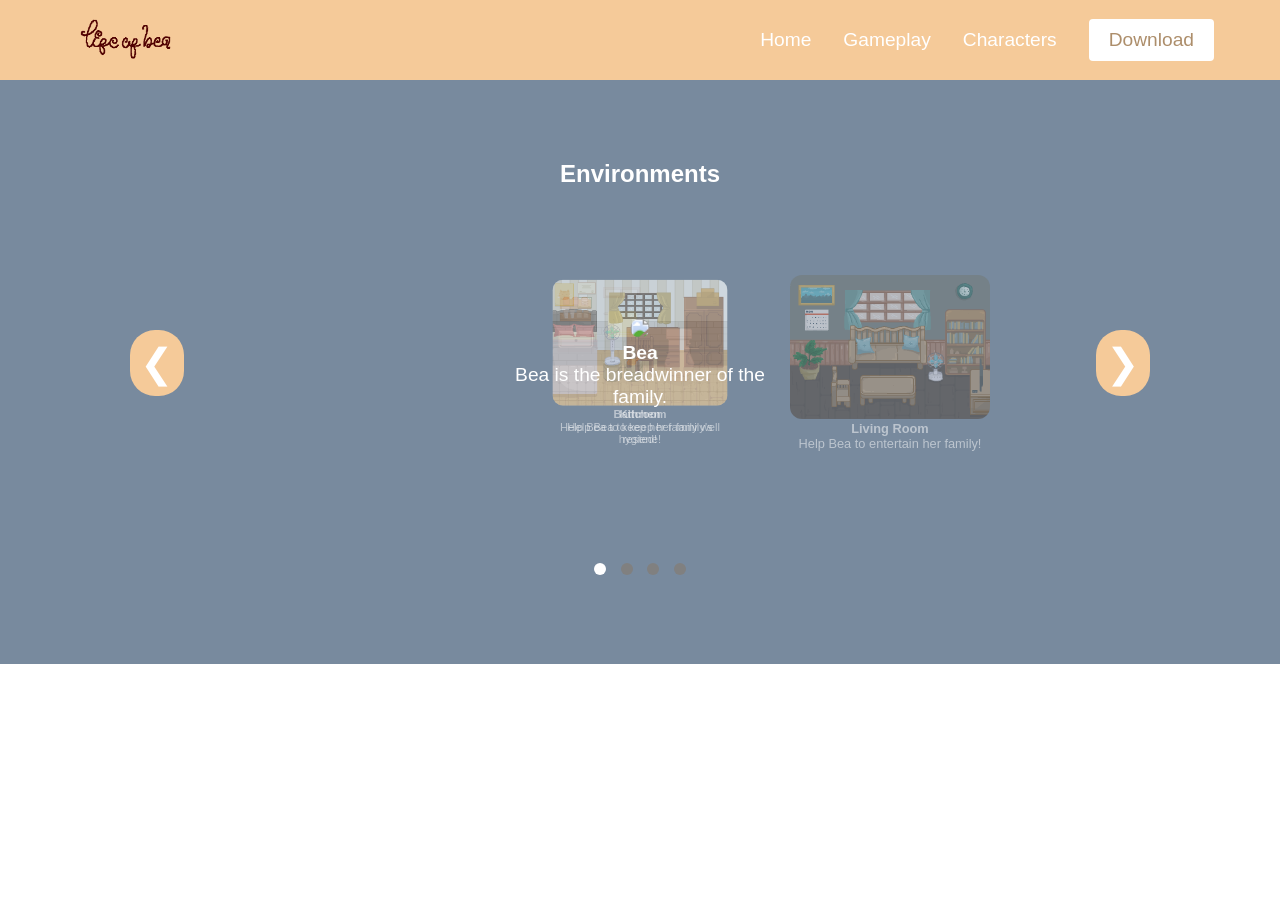
==== characters.html @ 4a2862c9 "Gameplay Update" ====
<!DOCTYPE html>
<html lang="en">
<head>
    <meta charset="UTF-8">
    <meta name="viewport" content="width=device-width, initial-scale=1.0">
    <title>Life of Bea</title>
    <link rel="stylesheet" href="style.css" />
    <link rel="icon" type="image/x-png" href="images/lifeofbeach.png">
</head>
<body>
    <!--Nav Bar-->
    <nav class="navbar">
        <div class="navbar__container">
            <div id="navbar__logo"></div>
            <div class="navbar__toggle" id="mobile-menu">
                <span class="bar"></span>
                <span class="bar"></span>
                <span class="bar"></span>
            </div>
            <ul class="navbar__menu">
                <li class="navbar__item">
                    <a href="index.html" class="navbar__links">Home</a>
                </li>
                <li class="navbar__item">
                    <a href="gameplay.html" class="navbar__links">Gameplay</a>
                </li>
                <li class="navbar__item">
                    <a href="characters.html" class="navbar__links">Characters</a>
                </li>
                <li class="navbar__btn"><a href="https://drive.google.com/drive/folders/1rl4yLWEFlotz_yv_23q88tyJIedHWvVv?usp=drive_link"
                    class="button" target="_blank">Download</a></li>
            </ul>
        </div>
    </nav>

     <!-- Character Section -->

<section class="carousel">

<h1 class="carousel__title">Environments</h1>

<div class="carousel__container">

<button class="carousel__btn prev">&#10094;</button>

<div class="carousel__track">

<div class="carousel__card active">
<img src="bea_profile.gif">
<h4>Bea</h4>
<p> Bea is the breadwinner of the family. </p>
</div>

<div class="carousel__card">
<img src="images/envi_livingroom.png">
<h4>Living Room</h4>
<p> Help Bea to entertain her family! </p>
</div>

<div class="carousel__card">
<img src="images/environment_bathroom.png">
<h4>Bathroom</h4>
<p> Help Bea to keep her family's hygiene! </p>
</div>

<div class="carousel__card">
<img src="images/environment_room.png">
<h4>Kitchen</h4>
<p> Help Bea to keep her family well rested! </p>
</div>

</div>

<button class="carousel__btn next">&#10095;</button>

</div>


<div class="carousel__dots">
<span class="dot active"></span>
<span class="dot"></span>
<span class="dot"></span>
<span class="dot"></span>
</div>

</section>

    <script src="app.js"></script>
</body>
</html>
---- style.css ----
*{
    box-sizing: border-box;
    margin: 0;
    padding: 0;
    font-family: Arial, Helvetica, sans-serif;
}

.navbar {
    background: rgb(245, 202, 153);
    height: 80px;
    display: flex;
    justify-content: center;
    align-items: center;
    font-size: 1.2rem;
    position: sticky;
    top: 0;
    z-index: 999;
}

.navbar__container {
    display: flex;
    justify-content: space-between;
    height: 88px;
    z-index: 1;
    width: 100%;
    max-width: 1300px;
    margin: 0 auto;
    padding: 0 50px;
}

#navbar__logo {
    background-image: url("images/logo.png");
    background-size: contain;
    background-repeat: no-repeat;
    background-position: center;
    width: 150px;
    height: 80px;
}

.fa-gem {
    margin-right: 0.5rem;
}

.navbar__menu {
    display: flex;
    align-items: center;
    list-style: none;
    text-align: center;
}

.navbar__item {
    height:  80px;
}

.navbar__links {
    color: #fff;
    display: flex;
    align-items: center;
    justify-content: center;
    text-decoration: none;
    padding: 0 1rem;
    height: 100%;
}

.navbar__btn {
    display: flex;
    justify-content: center;
    align-items: center;
    padding: 0 1rem;
    width: 100%;
}

.button {
    display: flex;
    justify-content: center;
    align-items: center;
    text-decoration: none;
    padding: 10px 20px;
    height: 100%;
    width: 100%;
    border: none;
    outline: none;
    border-radius: 4px;
    background: rgb(255, 255, 255);
    color: rgb(173, 142, 107);
}

.button:hover {
    background: rgb(173, 142, 107);
    transition: all 0.3s ease;
    color: rgb(228, 232, 245);
}

.navbar__links:hover {
    color: rgb(173, 142, 107);
    transition: all 0.3s ease;
}

@media screen and (max-width:960px) {
    .navbar__container {
        display: flex;
        justify-content: space-between;
        height: 80px;
        z-index: 1;
        width: 100%;
        max-width: 1300px;
        padding: 0;
    }

    .navbar__menu {
        display: grid;
        grid-template-columns: auto;
        margin: 0;
        width: 100%;
        position: absolute;
        top: -1000px;
        opacity: 0; 
        transition: all 0.5s ease;
        height: 50vh;
        z-index: -1;
        background: rgb(245, 202, 153);
    }

    .navbar__menu.active {
        background: rgb(245, 202, 153);
        top: 100%;
        opacity: 1;
        transition: all 0.5s ease;
        z-index: 99;
        height: 50vh;
        font-size: 1.6rem;
    }

    #navbar__logo {
        padding-left: 25px;
    }

    .navbar__toggle .bar {
        width: 25px;
        height: 3px;
        margin: 5px auto;
        transition: all 0.3s ease-in-out;
        background: #fff;
    }

    .navbar__item {
        width: 100%;
    }

    .navbar__links {
        text-align: center;
        padding: 2rem;
        width: 100%;
        display: table;
    }

    #mobile-menu {
        position: absolute;
        top: 20%;
        right: 5%;
        transform: translate(5%, 20%);
    }
    
    .navbar__btn {
        padding-bottom: 2rem;
    }

    .button {
        display: flex;
        justify-content: center;
        align-items: center;
        width: 80%;
        height: 40px;
        margin: 0;
    }

    .navbar__toggle .bar {
        display: block;
        cursor: pointer;
    }

    #mobile-menu.is-active .bar:nth-child(2) {
        opacity: 0;
    }

    #mobile-menu.is-active .bar:nth-child(1) {
        transform: translateY(8px) rotate(45deg);
    }

    #mobile-menu.is-active .bar:nth-child(3) {
        transform: translateY(-8px) rotate(-45deg);
    }
}

.hero {

    display: flex;
    align-items: center;
    justify-content: center;

    height: 90vh;

    padding: 50px;

    background-color: #d89b5a;

}

.demo {

    display: flex;
    align-items: center;
    justify-content: center;

    height: 90vh;

    padding: 50px;

    background-color: #d89b5a;

}


/* HOME IMAGE */

.hero__image {

    width: 500px;
    height: 400px;

    background-image: url("images/lifeofbeach.gif");

    background-size: cover;
    background-position: center;

    border: 15px solid transparent;

    border-image: #d89b5a 30 stretch;

}



/* HERO TEXT */

.hero__content {

    margin-left: 50px;

    color: white;

    max-width: 500px;

}

.hero__content h1 {

    font-size: 3rem;

}

.hero__content p {

    font-size: 1.2rem;

}


.carousel {

padding: 80px;
background: #788a9e;
text-align: center;
color: #fff;

}


.carousel__container {

position: relative;
width: 100%;
height: 350px;
display: flex;
align-items: center;
justify-content: center;
overflow: hidden;

}


.carousel__track {

display: flex;
align-items: center;
justify-content: center;
position: relative;
width: 100%;
height: 100%;

}


/* CARDS */

.carousel__card {

position: absolute;

width: 250px;

transition: all 0.5s ease;

opacity: 0.5;

transform: scale(0.7);

z-index: 1;

}


.carousel__card img {

width: 100%;
border-radius: 15px;

}


/* CENTER CARD */

.carousel__card.active {

transform: scale(1.2);

opacity: 1;

z-index: 5;

}


/* LEFT */

.carousel__card.left {

transform: translateX(-250px) scale(0.8);

}


/* RIGHT */

.carousel__card.right {

transform: translateX(250px) scale(0.8);

}



/* ARROWS */

.carousel__btn {

position: absolute;

top: 50%;

transform: translateY(-50%);

font-size: 40px;

background: rgb(245, 202, 153);

border: none;

border-radius: 25px;

color: white;

cursor: pointer;

padding: 10px;

z-index: 10;


}

.prev {

left: 50px;

}

.next {

right: 50px;

}



/* DOTS */

.carousel__dots {

margin-top: 20px;

}

.dot {

height: 12px;
width: 12px;

background: gray;

border-radius: 50%;

display: inline-block;

margin: 5px;

cursor: pointer;

}

.dot.active {

background: white;

}

.gameplay-video {
    width: 80%;       
    max-width: 800px; 
    border-radius: 15px;
    box-shadow: 0 10px 30px rgba(0,0,0,0.3);
    outline: none;
}
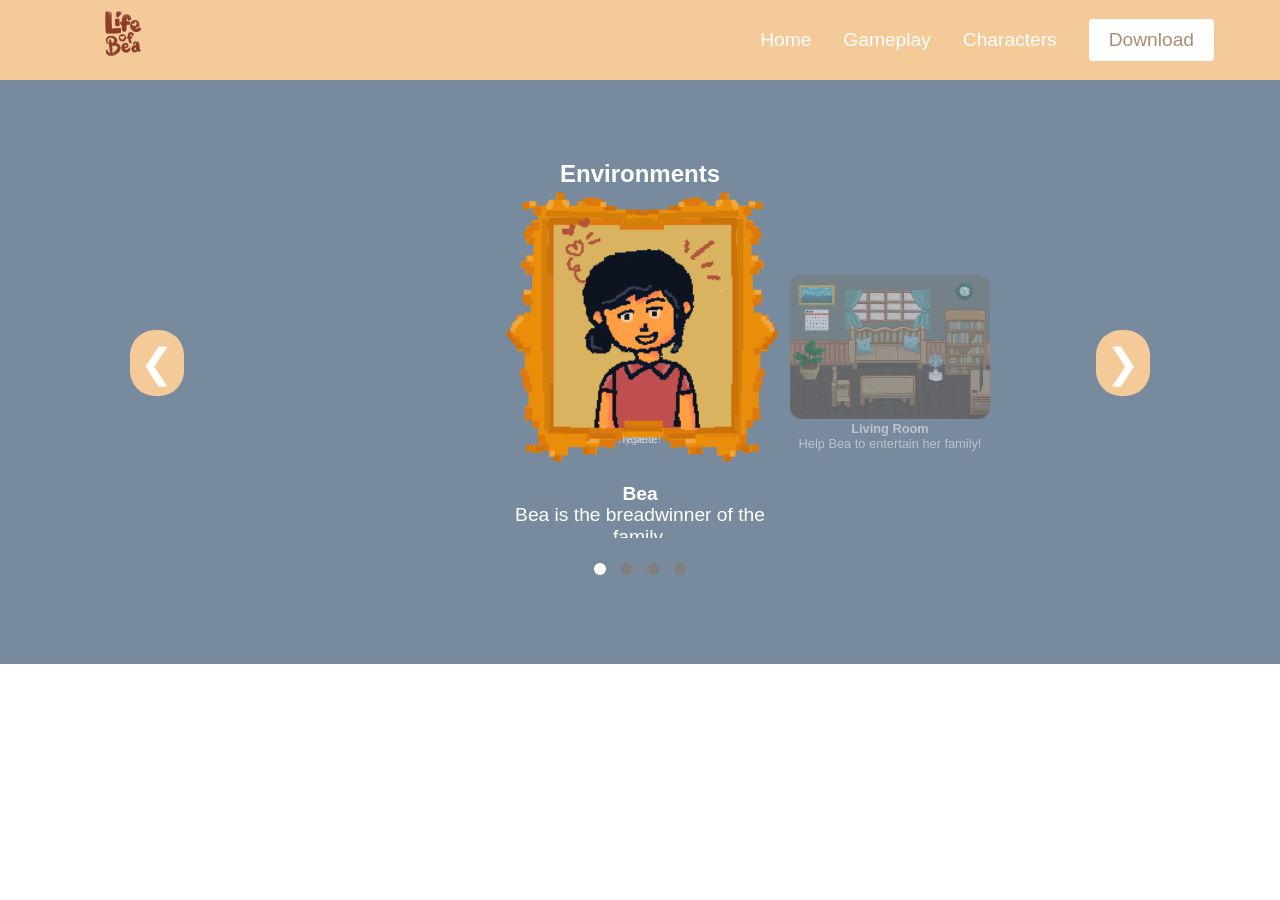
==== commit feceed0c: "New Bea Image" ====
--- a/characters.html
+++ b/characters.html
@@ -46,7 +46,7 @@
 <div class="carousel__track">
 
 <div class="carousel__card active">
-<img src="bea_profile.gif">
+<img src="images/bea_profile.gif">
 <h4>Bea</h4>
 <p> Bea is the breadwinner of the family. </p>
 </div>
--- a/style.css
+++ b/style.css
@@ -29,7 +29,7 @@
 }
 
 #navbar__logo {
-    background-image: url("images/logo.png");
+    background-image: url("images/logo_new.png");
     background-size: contain;
     background-repeat: no-repeat;
     background-position: center;
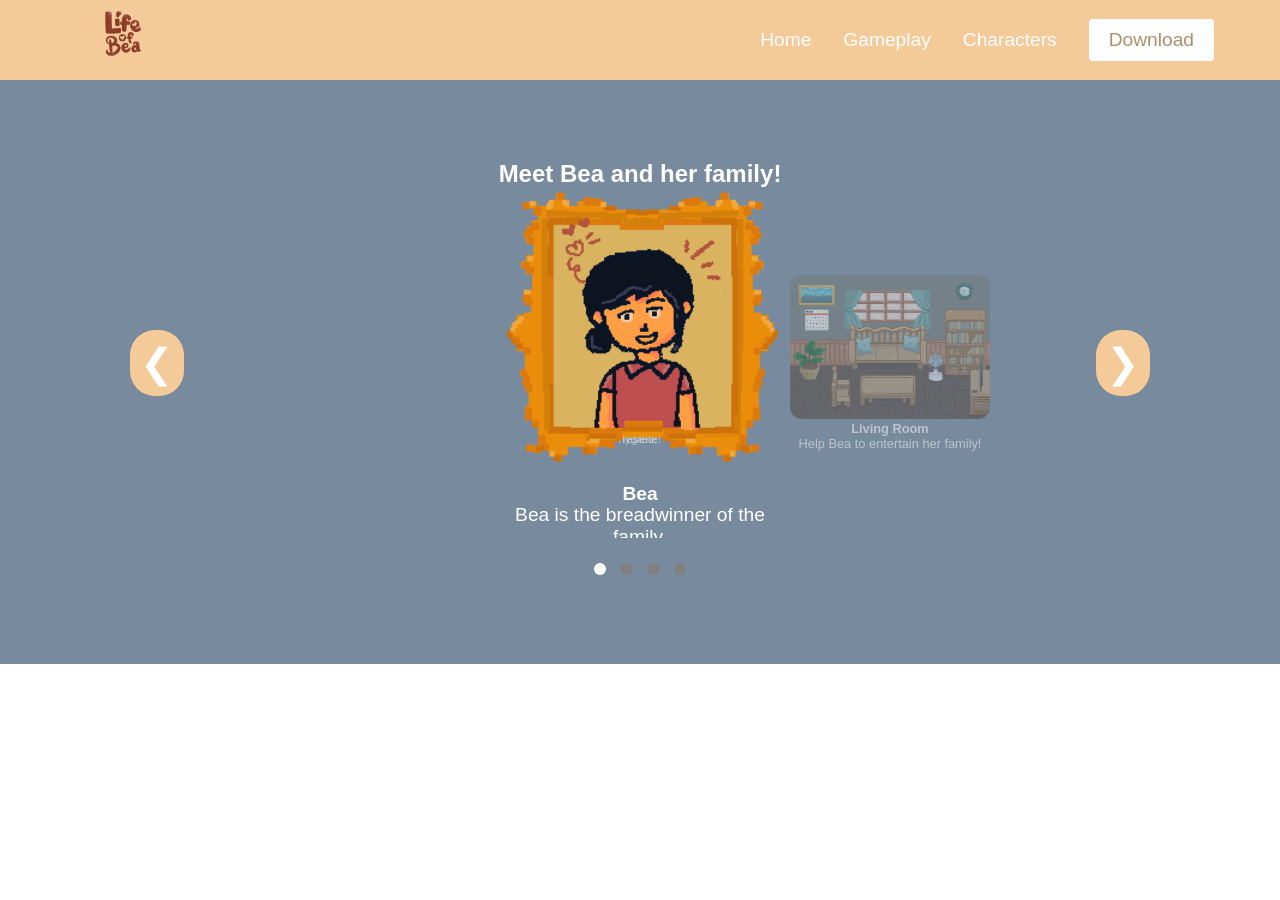
==== commit 61dbb830: "Text CHange" ====
--- a/characters.html
+++ b/characters.html
@@ -37,7 +37,7 @@
 
 <section class="carousel">
 
-<h1 class="carousel__title">Environments</h1>
+<h1 class="carousel__title">Meet Bea and her family!</h1>
 
 <div class="carousel__container">
 
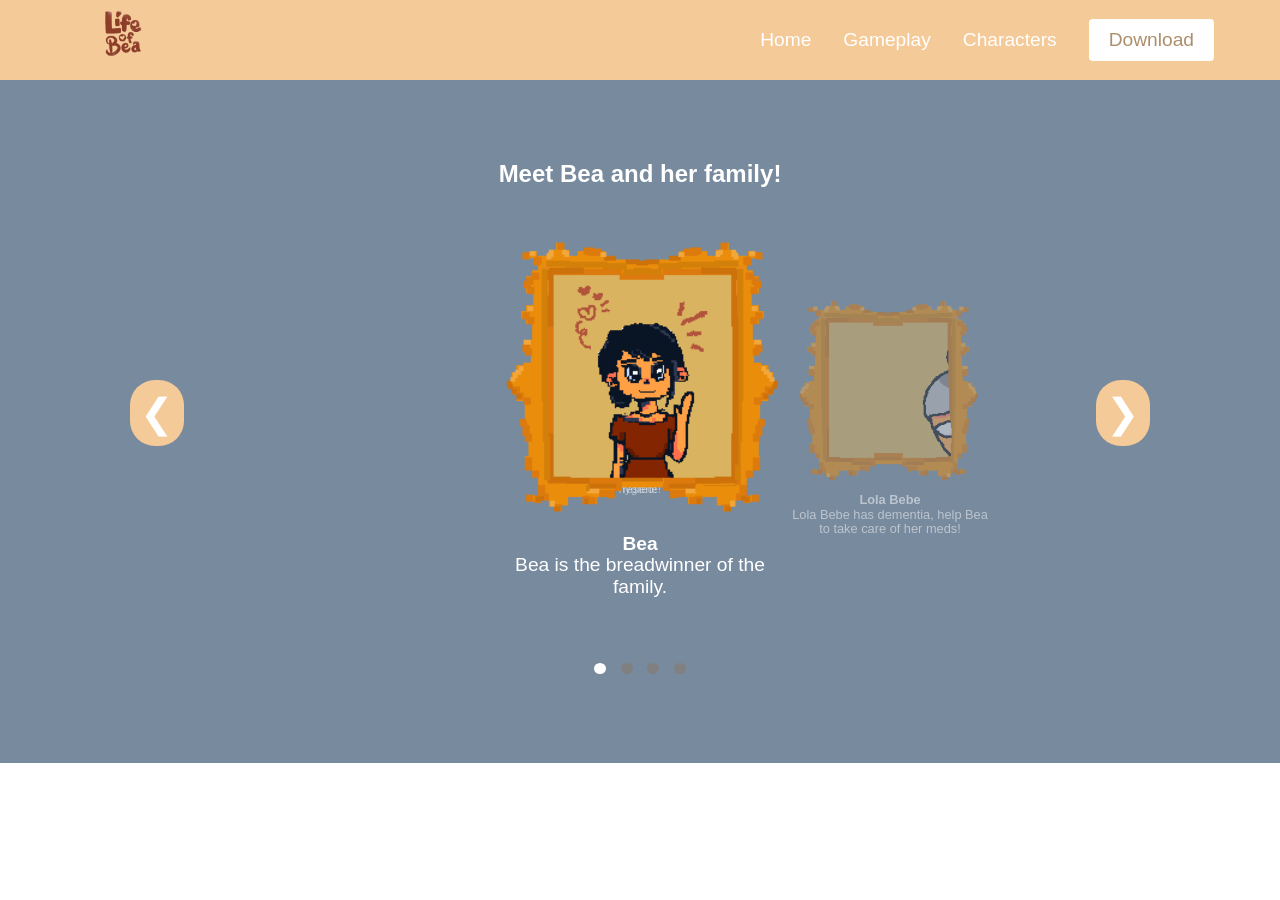
==== commit 4cd984fb: "new character" ====
--- a/characters.html
+++ b/characters.html
@@ -46,15 +46,15 @@
 <div class="carousel__track">
 
 <div class="carousel__card active">
-<img src="images/bea_profile.gif">
+<img src="images/new bea.gif">
 <h4>Bea</h4>
 <p> Bea is the breadwinner of the family. </p>
 </div>
 
 <div class="carousel__card">
-<img src="images/envi_livingroom.png">
-<h4>Living Room</h4>
-<p> Help Bea to entertain her family! </p>
+<img src="images/lola_profile.gif">
+<h4>Lola Bebe</h4>
+<p> Lola Bebe has dementia, help Bea to take care of her meds! </p>
 </div>
 
 <div class="carousel__card">
--- a/style.css
+++ b/style.css
@@ -277,15 +277,13 @@
 
 
 .carousel__container {
-
-position: relative;
-width: 100%;
-height: 350px;
-display: flex;
-align-items: center;
-justify-content: center;
-overflow: hidden;
-
+    position: relative;
+    width: 100%;
+    height: 450px; 
+    display: flex;
+    align-items: center;
+    justify-content: center;
+    overflow: hidden;
 }
 
 
@@ -413,7 +411,7 @@
 
 .dot {
 
-height: 12px;
+height: 11px;
 width: 12px;
 
 background: gray;
@@ -435,12 +433,52 @@
 }
 
 .gameplay-video {
-    width: 80%;       
+    width: 90%;    
     max-width: 800px; 
     border-radius: 15px;
     box-shadow: 0 10px 30px rgba(0,0,0,0.3);
     outline: none;
 }
 
-
-
+.demo {
+    display: flex;
+    flex-direction: column; 
+    align-items: center;
+    justify-content: flex-start; 
+
+    min-height: 100vh; 
+    padding: 100px 50px;
+    
+    background-color: #d89b5a;
+    text-align: center;
+}
+
+.demo__text {
+    margin-top: 40px; 
+    color: white;
+    max-width: 800px; 
+    width: 90%;    
+}
+
+.demo__text h2 {
+    font-size: 2.5rem;
+    margin-bottom: 10px;
+}
+
+.demo__text p {
+    font-size: 1.2rem;
+    line-height: 1.6;
+    text-align: justify; 
+}
+
+@media screen and (max-width: 960px) {
+    .demo {
+        padding: 20px;
+        min-height: auto; 
+    }
+    
+    .demo__text h2 {
+        font-size: 1.8rem;
+    }
+}
+
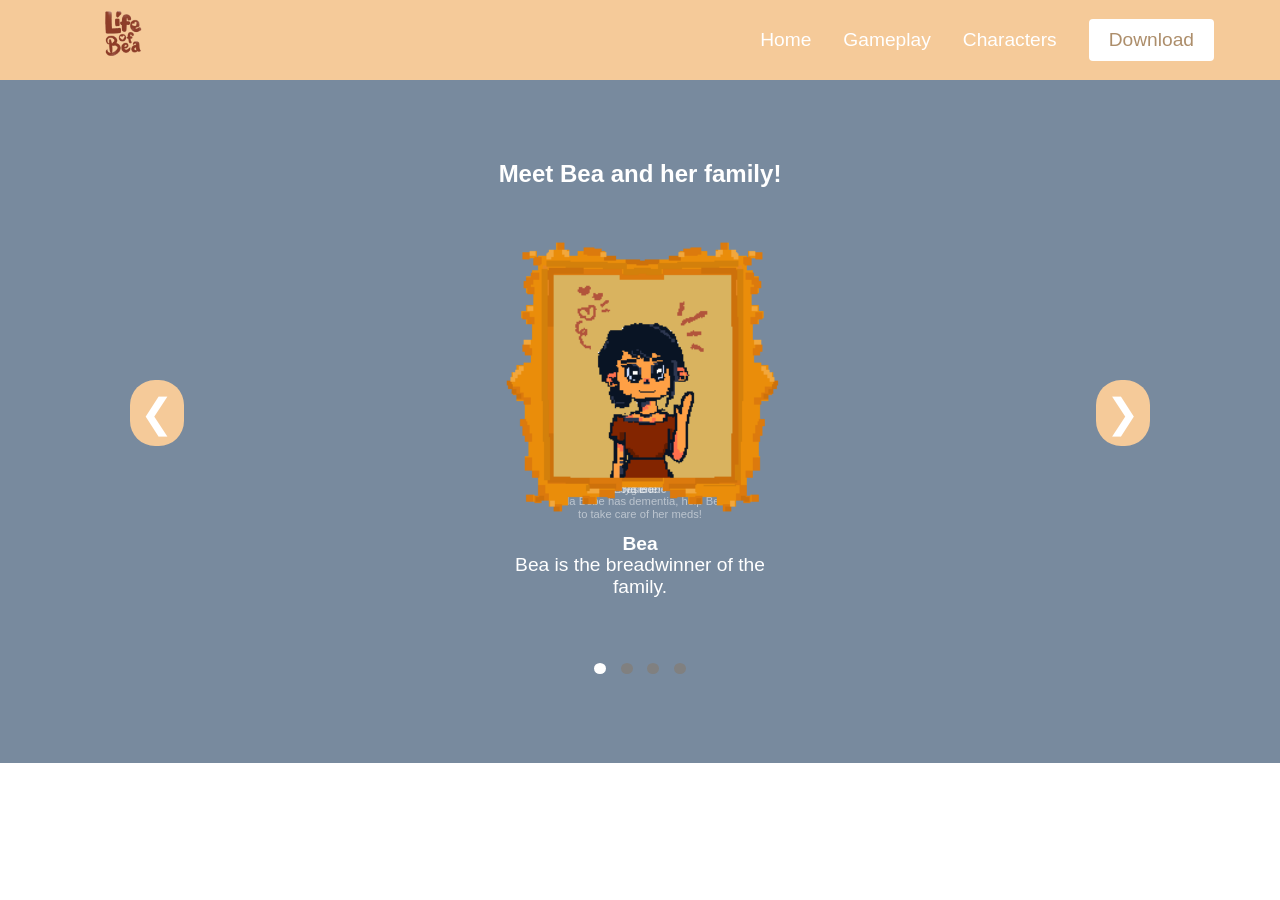
==== commit 408bded3: "tinanggal underscore" ====
--- a/characters.html
+++ b/characters.html
@@ -10,24 +10,24 @@
 <body>
     <!--Nav Bar-->
     <nav class="navbar">
-        <div class="navbar__container">
-            <div id="navbar__logo"></div>
-            <div class="navbar__toggle" id="mobile-menu">
+        <div class="navbar_container">
+            <div id="navbar_logo"></div>
+            <div class="navbar_toggle" id="mobile-menu">
                 <span class="bar"></span>
                 <span class="bar"></span>
                 <span class="bar"></span>
             </div>
-            <ul class="navbar__menu">
-                <li class="navbar__item">
-                    <a href="index.html" class="navbar__links">Home</a>
+            <ul class="navbar_menu">
+                <li class="navbar_item">
+                    <a href="index.html" class="navbar_links">Home</a>
                 </li>
-                <li class="navbar__item">
-                    <a href="gameplay.html" class="navbar__links">Gameplay</a>
+                <li class="navbar_item">
+                    <a href="gameplay.html" class="navbar_links">Gameplay</a>
                 </li>
-                <li class="navbar__item">
-                    <a href="characters.html" class="navbar__links">Characters</a>
+                <li class="navbar_item">
+                    <a href="characters.html" class="navbar_links">Characters</a>
                 </li>
-                <li class="navbar__btn"><a href="https://drive.google.com/drive/folders/1rl4yLWEFlotz_yv_23q88tyJIedHWvVv?usp=drive_link"
+                <li class="navbar_btn"><a href="https://drive.google.com/drive/folders/1rl4yLWEFlotz_yv_23q88tyJIedHWvVv?usp=drive_link"
                     class="button" target="_blank">Download</a></li>
             </ul>
         </div>
@@ -37,33 +37,33 @@
 
 <section class="carousel">
 
-<h1 class="carousel__title">Meet Bea and her family!</h1>
+<h1 class="carousel_title">Meet Bea and her family!</h1>
 
-<div class="carousel__container">
+<div class="carousel_container">
 
-<button class="carousel__btn prev">&#10094;</button>
+<button class="carousel_btn prev">&#10094;</button>
 
-<div class="carousel__track">
+<div class="carousel_track">
 
-<div class="carousel__card active">
+<div class="carousel_card active">
 <img src="images/new bea.gif">
 <h4>Bea</h4>
 <p> Bea is the breadwinner of the family. </p>
 </div>
 
-<div class="carousel__card">
+<div class="carousel_card">
 <img src="images/lola_profile.gif">
 <h4>Lola Bebe</h4>
 <p> Lola Bebe has dementia, help Bea to take care of her meds! </p>
 </div>
 
-<div class="carousel__card">
+<div class="carousel_card">
 <img src="images/environment_bathroom.png">
 <h4>Bathroom</h4>
 <p> Help Bea to keep her family's hygiene! </p>
 </div>
 
-<div class="carousel__card">
+<div class="carousel_card">
 <img src="images/environment_room.png">
 <h4>Kitchen</h4>
 <p> Help Bea to keep her family well rested! </p>
@@ -71,12 +71,12 @@
 
 </div>
 
-<button class="carousel__btn next">&#10095;</button>
+<button class="carousel_btn next">&#10095;</button>
 
 </div>
 
 
-<div class="carousel__dots">
+<div class="carousel_dots">
 <span class="dot active"></span>
 <span class="dot"></span>
 <span class="dot"></span>
--- a/style.css
+++ b/style.css
@@ -17,7 +17,7 @@
     z-index: 999;
 }
 
-.navbar__container {
+.navbar_container {
     display: flex;
     justify-content: space-between;
     height: 88px;
@@ -28,7 +28,7 @@
     padding: 0 50px;
 }
 
-#navbar__logo {
+#navbar_logo {
     background-image: url("images/logo_new.png");
     background-size: contain;
     background-repeat: no-repeat;
@@ -41,18 +41,18 @@
     margin-right: 0.5rem;
 }
 
-.navbar__menu {
+.navbar_menu {
     display: flex;
     align-items: center;
     list-style: none;
     text-align: center;
 }
 
-.navbar__item {
+.navbar_item {
     height:  80px;
 }
 
-.navbar__links {
+.navbar_links {
     color: #fff;
     display: flex;
     align-items: center;
@@ -62,7 +62,7 @@
     height: 100%;
 }
 
-.navbar__btn {
+.navbar_btn {
     display: flex;
     justify-content: center;
     align-items: center;
@@ -91,13 +91,13 @@
     color: rgb(228, 232, 245);
 }
 
-.navbar__links:hover {
+.navbar_links:hover {
     color: rgb(173, 142, 107);
     transition: all 0.3s ease;
 }
 
 @media screen and (max-width:960px) {
-    .navbar__container {
+    .navbar_container {
         display: flex;
         justify-content: space-between;
         height: 80px;
@@ -107,7 +107,7 @@
         padding: 0;
     }
 
-    .navbar__menu {
+    .navbar_menu {
         display: grid;
         grid-template-columns: auto;
         margin: 0;
@@ -121,7 +121,7 @@
         background: rgb(245, 202, 153);
     }
 
-    .navbar__menu.active {
+    .navbar_menu.active {
         background: rgb(245, 202, 153);
         top: 100%;
         opacity: 1;
@@ -131,11 +131,11 @@
         font-size: 1.6rem;
     }
 
-    #navbar__logo {
+    #navbar_logo {
         padding-left: 25px;
     }
 
-    .navbar__toggle .bar {
+    .navbar_toggle .bar {
         width: 25px;
         height: 3px;
         margin: 5px auto;
@@ -143,11 +143,11 @@
         background: #fff;
     }
 
-    .navbar__item {
+    .navbar_item {
         width: 100%;
     }
 
-    .navbar__links {
+    .navbar_links {
         text-align: center;
         padding: 2rem;
         width: 100%;
@@ -161,7 +161,7 @@
         transform: translate(5%, 20%);
     }
     
-    .navbar__btn {
+    .navbar_btn {
         padding-bottom: 2rem;
     }
 
@@ -174,7 +174,7 @@
         margin: 0;
     }
 
-    .navbar__toggle .bar {
+    .navbar_toggle .bar {
         display: block;
         cursor: pointer;
     }
@@ -223,7 +223,7 @@
 
 /* HOME IMAGE */
 
-.hero__image {
+.hero_image {
 
     width: 500px;
     height: 400px;
@@ -243,7 +243,7 @@
 
 /* HERO TEXT */
 
-.hero__content {
+.hero_content {
 
     margin-left: 50px;
 
@@ -253,13 +253,13 @@
 
 }
 
-.hero__content h1 {
+.hero_content h1 {
 
     font-size: 3rem;
 
 }
 
-.hero__content p {
+.hero_content p {
 
     font-size: 1.2rem;
 
@@ -276,7 +276,7 @@
 }
 
 
-.carousel__container {
+.carousel_container {
     position: relative;
     width: 100%;
     height: 450px; 
@@ -287,7 +287,7 @@
 }
 
 
-.carousel__track {
+.carousel_track {
 
 display: flex;
 align-items: center;
@@ -301,7 +301,7 @@
 
 /* CARDS */
 
-.carousel__card {
+.carousel_card {
 
 position: absolute;
 
@@ -318,7 +318,7 @@
 }
 
 
-.carousel__card img {
+.carousel_card img {
 
 width: 100%;
 border-radius: 15px;
@@ -328,7 +328,7 @@
 
 /* CENTER CARD */
 
-.carousel__card.active {
+.carousel_card.active {
 
 transform: scale(1.2);
 
@@ -341,7 +341,7 @@
 
 /* LEFT */
 
-.carousel__card.left {
+.carousel_card.left {
 
 transform: translateX(-250px) scale(0.8);
 
@@ -350,7 +350,7 @@
 
 /* RIGHT */
 
-.carousel__card.right {
+.carousel_card.right {
 
 transform: translateX(250px) scale(0.8);
 
@@ -360,7 +360,7 @@
 
 /* ARROWS */
 
-.carousel__btn {
+.carousel_btn {
 
 position: absolute;
 
@@ -400,35 +400,29 @@
 }
 
 
-
 /* DOTS */
 
-.carousel__dots {
-
-margin-top: 20px;
+.carousel_dots {
+    
+    margin-top: 20px;
 
 }
 
 .dot {
-
-height: 11px;
-width: 12px;
-
-background: gray;
-
-border-radius: 50%;
-
-display: inline-block;
-
-margin: 5px;
-
-cursor: pointer;
+    
+    height: 11px;
+    width: 12px;
+    background: gray;
+    border-radius: 50%;
+    display: inline-block;
+    margin: 5px;
+    cursor: pointer;
 
 }
 
 .dot.active {
-
-background: white;
+    
+    background: white;
 
 }
 
@@ -453,19 +447,19 @@
     text-align: center;
 }
 
-.demo__text {
+.demo_text {
     margin-top: 40px; 
     color: white;
     max-width: 800px; 
     width: 90%;    
 }
 
-.demo__text h2 {
+.demo_text h2 {
     font-size: 2.5rem;
     margin-bottom: 10px;
 }
 
-.demo__text p {
+.demo_text p {
     font-size: 1.2rem;
     line-height: 1.6;
     text-align: justify; 
@@ -477,7 +471,7 @@
         min-height: auto; 
     }
     
-    .demo__text h2 {
+    .demo_text h2 {
         font-size: 1.8rem;
     }
 }
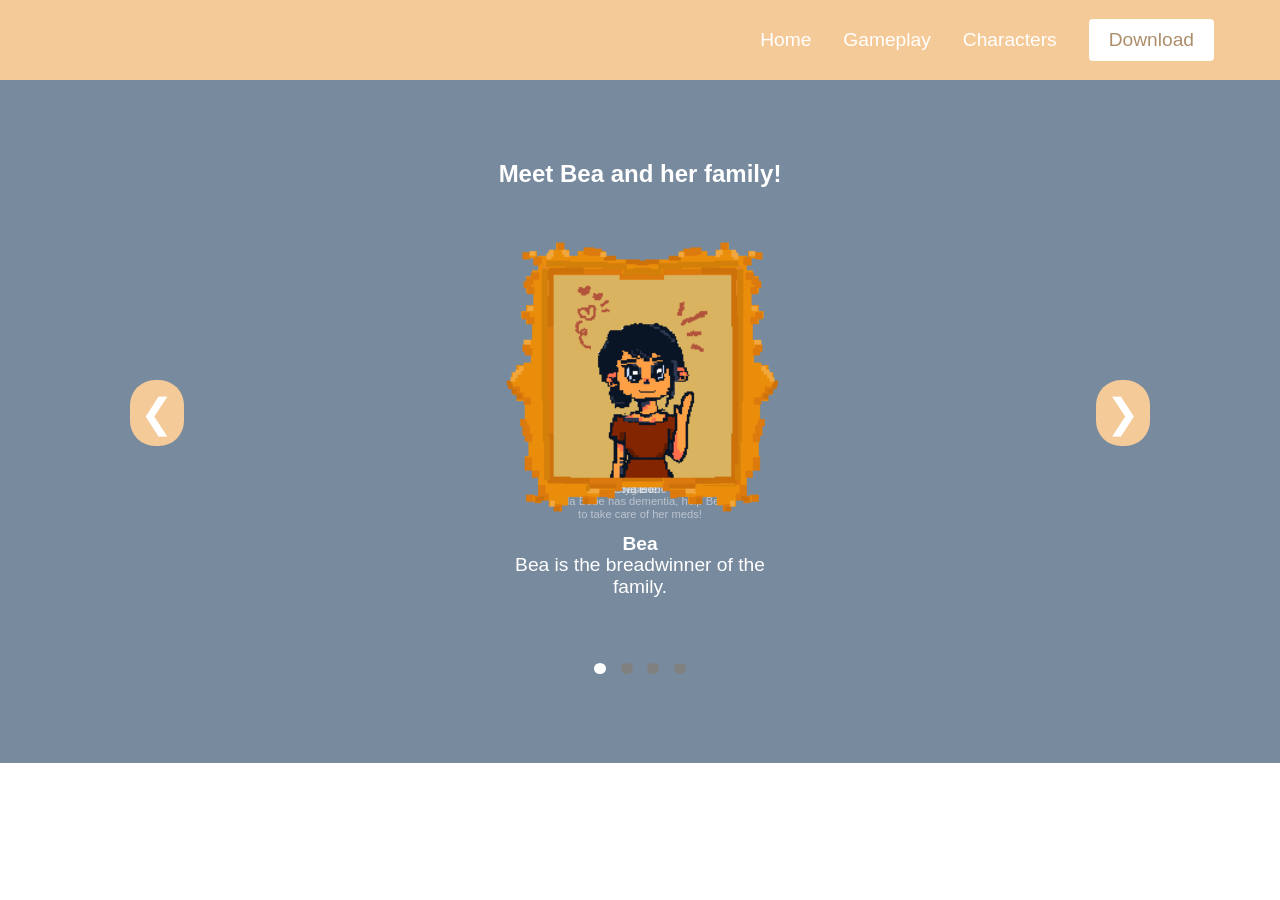
==== commit 4e77605e: "bagong underscore puta" ====
--- a/characters.html
+++ b/characters.html
@@ -10,25 +10,25 @@
 <body>
     <!--Nav Bar-->
     <nav class="navbar">
-        <div class="navbar_container">
-            <div id="navbar_logo"></div>
-            <div class="navbar_toggle" id="mobile-menu">
+        <div class="navbar__container">
+            <div id="navbar__logo"></div>
+            <div class="navbar__toggle" id="mobile-menu">
                 <span class="bar"></span>
                 <span class="bar"></span>
                 <span class="bar"></span>
             </div>
-            <ul class="navbar_menu">
-                <li class="navbar_item">
-                    <a href="index.html" class="navbar_links">Home</a>
+            <ul class="navbar__menu">
+                <li class="navbar__item">
+                    <a href="index.html" class="navbar__links">Home</a>
                 </li>
-                <li class="navbar_item">
-                    <a href="gameplay.html" class="navbar_links">Gameplay</a>
+                <li class="navbar__item">
+                    <a href="gameplay.html" class="navbar__links">Gameplay</a>
                 </li>
-                <li class="navbar_item">
-                    <a href="characters.html" class="navbar_links">Characters</a>
+                <li class="navbar__item">
+                    <a href="characters.html" class="navbar__links">Characters</a>
                 </li>
-                <li class="navbar_btn"><a href="https://drive.google.com/drive/folders/1rl4yLWEFlotz_yv_23q88tyJIedHWvVv?usp=drive_link"
-                    class="button" target="_blank">Download</a></li>
+                <li class="navbar__btn"><a href="https://drive.google.com/drive/folders/1rl4yLWEFlotz__yv__23q88tyJIedHWvVv?usp=drive__link"
+                    class="button" target="__blank">Download</a></li>
             </ul>
         </div>
     </nav>
@@ -37,33 +37,33 @@
 
 <section class="carousel">
 
-<h1 class="carousel_title">Meet Bea and her family!</h1>
+<h1 class="carousel__title">Meet Bea and her family!</h1>
 
-<div class="carousel_container">
+<div class="carousel__container">
 
-<button class="carousel_btn prev">&#10094;</button>
+<button class="carousel__btn prev">&#10094;</button>
 
-<div class="carousel_track">
+<div class="carousel__track">
 
-<div class="carousel_card active">
+<div class="carousel__card active">
 <img src="images/new bea.gif">
 <h4>Bea</h4>
 <p> Bea is the breadwinner of the family. </p>
 </div>
 
-<div class="carousel_card">
+<div class="carousel__card">
 <img src="images/lola_profile.gif">
 <h4>Lola Bebe</h4>
 <p> Lola Bebe has dementia, help Bea to take care of her meds! </p>
 </div>
 
-<div class="carousel_card">
+<div class="carousel__card">
 <img src="images/environment_bathroom.png">
 <h4>Bathroom</h4>
 <p> Help Bea to keep her family's hygiene! </p>
 </div>
 
-<div class="carousel_card">
+<div class="carousel__card">
 <img src="images/environment_room.png">
 <h4>Kitchen</h4>
 <p> Help Bea to keep her family well rested! </p>
@@ -71,12 +71,12 @@
 
 </div>
 
-<button class="carousel_btn next">&#10095;</button>
+<button class="carousel__btn next">&#10095;</button>
 
 </div>
 
 
-<div class="carousel_dots">
+<div class="carousel__dots">
 <span class="dot active"></span>
 <span class="dot"></span>
 <span class="dot"></span>
--- a/style.css
+++ b/style.css
@@ -17,7 +17,7 @@
     z-index: 999;
 }
 
-.navbar_container {
+.navbar__container {
     display: flex;
     justify-content: space-between;
     height: 88px;
@@ -28,8 +28,8 @@
     padding: 0 50px;
 }
 
-#navbar_logo {
-    background-image: url("images/logo_new.png");
+#navbar__logo {
+    background-image: url("images/logo__new.png");
     background-size: contain;
     background-repeat: no-repeat;
     background-position: center;
@@ -41,18 +41,18 @@
     margin-right: 0.5rem;
 }
 
-.navbar_menu {
+.navbar__menu {
     display: flex;
     align-items: center;
     list-style: none;
     text-align: center;
 }
 
-.navbar_item {
+.navbar__item {
     height:  80px;
 }
 
-.navbar_links {
+.navbar__links {
     color: #fff;
     display: flex;
     align-items: center;
@@ -62,7 +62,7 @@
     height: 100%;
 }
 
-.navbar_btn {
+.navbar__btn {
     display: flex;
     justify-content: center;
     align-items: center;
@@ -91,13 +91,13 @@
     color: rgb(228, 232, 245);
 }
 
-.navbar_links:hover {
+.navbar__links:hover {
     color: rgb(173, 142, 107);
     transition: all 0.3s ease;
 }
 
 @media screen and (max-width:960px) {
-    .navbar_container {
+    .navbar__container {
         display: flex;
         justify-content: space-between;
         height: 80px;
@@ -107,7 +107,7 @@
         padding: 0;
     }
 
-    .navbar_menu {
+    .navbar__menu {
         display: grid;
         grid-template-columns: auto;
         margin: 0;
@@ -121,7 +121,7 @@
         background: rgb(245, 202, 153);
     }
 
-    .navbar_menu.active {
+    .navbar__menu.active {
         background: rgb(245, 202, 153);
         top: 100%;
         opacity: 1;
@@ -131,11 +131,11 @@
         font-size: 1.6rem;
     }
 
-    #navbar_logo {
+    #navbar__logo {
         padding-left: 25px;
     }
 
-    .navbar_toggle .bar {
+    .navbar__toggle .bar {
         width: 25px;
         height: 3px;
         margin: 5px auto;
@@ -143,11 +143,11 @@
         background: #fff;
     }
 
-    .navbar_item {
+    .navbar__item {
         width: 100%;
     }
 
-    .navbar_links {
+    .navbar__links {
         text-align: center;
         padding: 2rem;
         width: 100%;
@@ -161,7 +161,7 @@
         transform: translate(5%, 20%);
     }
     
-    .navbar_btn {
+    .navbar__btn {
         padding-bottom: 2rem;
     }
 
@@ -174,7 +174,7 @@
         margin: 0;
     }
 
-    .navbar_toggle .bar {
+    .navbar__toggle .bar {
         display: block;
         cursor: pointer;
     }
@@ -223,7 +223,7 @@
 
 /* HOME IMAGE */
 
-.hero_image {
+.hero__image {
 
     width: 500px;
     height: 400px;
@@ -243,7 +243,7 @@
 
 /* HERO TEXT */
 
-.hero_content {
+.hero__content {
 
     margin-left: 50px;
 
@@ -253,13 +253,13 @@
 
 }
 
-.hero_content h1 {
+.hero__content h1 {
 
     font-size: 3rem;
 
 }
 
-.hero_content p {
+.hero__content p {
 
     font-size: 1.2rem;
 
@@ -276,7 +276,7 @@
 }
 
 
-.carousel_container {
+.carousel__container {
     position: relative;
     width: 100%;
     height: 450px; 
@@ -287,7 +287,7 @@
 }
 
 
-.carousel_track {
+.carousel__track {
 
 display: flex;
 align-items: center;
@@ -301,7 +301,7 @@
 
 /* CARDS */
 
-.carousel_card {
+.carousel__card {
 
 position: absolute;
 
@@ -318,7 +318,7 @@
 }
 
 
-.carousel_card img {
+.carousel__card img {
 
 width: 100%;
 border-radius: 15px;
@@ -328,7 +328,7 @@
 
 /* CENTER CARD */
 
-.carousel_card.active {
+.carousel__card.active {
 
 transform: scale(1.2);
 
@@ -341,7 +341,7 @@
 
 /* LEFT */
 
-.carousel_card.left {
+.carousel__card.left {
 
 transform: translateX(-250px) scale(0.8);
 
@@ -350,7 +350,7 @@
 
 /* RIGHT */
 
-.carousel_card.right {
+.carousel__card.right {
 
 transform: translateX(250px) scale(0.8);
 
@@ -360,7 +360,7 @@
 
 /* ARROWS */
 
-.carousel_btn {
+.carousel__btn {
 
 position: absolute;
 
@@ -402,7 +402,7 @@
 
 /* DOTS */
 
-.carousel_dots {
+.carousel__dots {
     
     margin-top: 20px;
 
@@ -447,19 +447,19 @@
     text-align: center;
 }
 
-.demo_text {
+.demo__text {
     margin-top: 40px; 
     color: white;
     max-width: 800px; 
     width: 90%;    
 }
 
-.demo_text h2 {
+.demo__text h2 {
     font-size: 2.5rem;
     margin-bottom: 10px;
 }
 
-.demo_text p {
+.demo__text p {
     font-size: 1.2rem;
     line-height: 1.6;
     text-align: justify; 
@@ -471,7 +471,7 @@
         min-height: auto; 
     }
     
-    .demo_text h2 {
+    .demo__text h2 {
         font-size: 1.8rem;
     }
 }
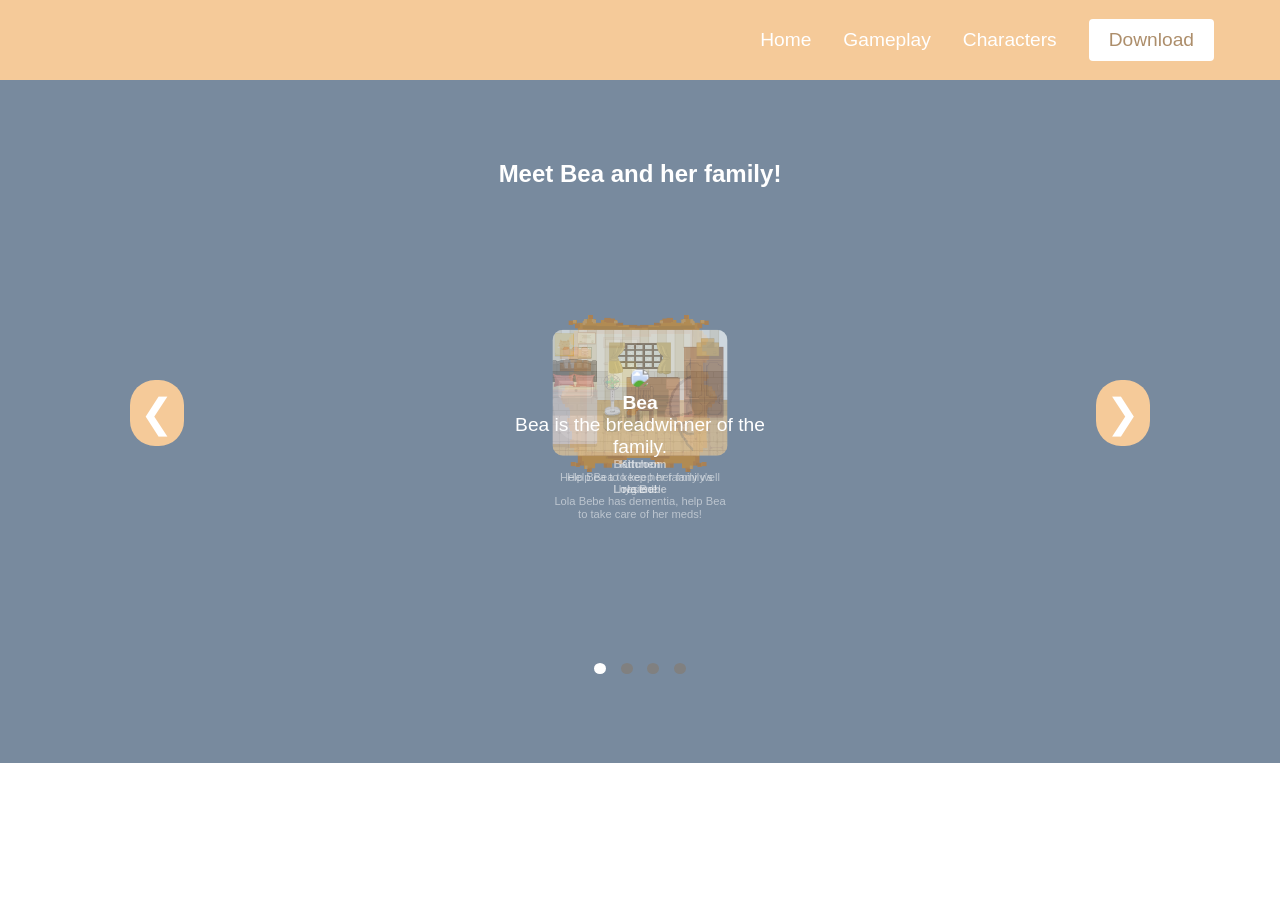
==== commit 759217da: "bago" ====
--- a/characters.html
+++ b/characters.html
@@ -46,7 +46,7 @@
 <div class="carousel__track">
 
 <div class="carousel__card active">
-<img src="images/new bea.gif">
+<img src="images/new_bea.gif">
 <h4>Bea</h4>
 <p> Bea is the breadwinner of the family. </p>
 </div>
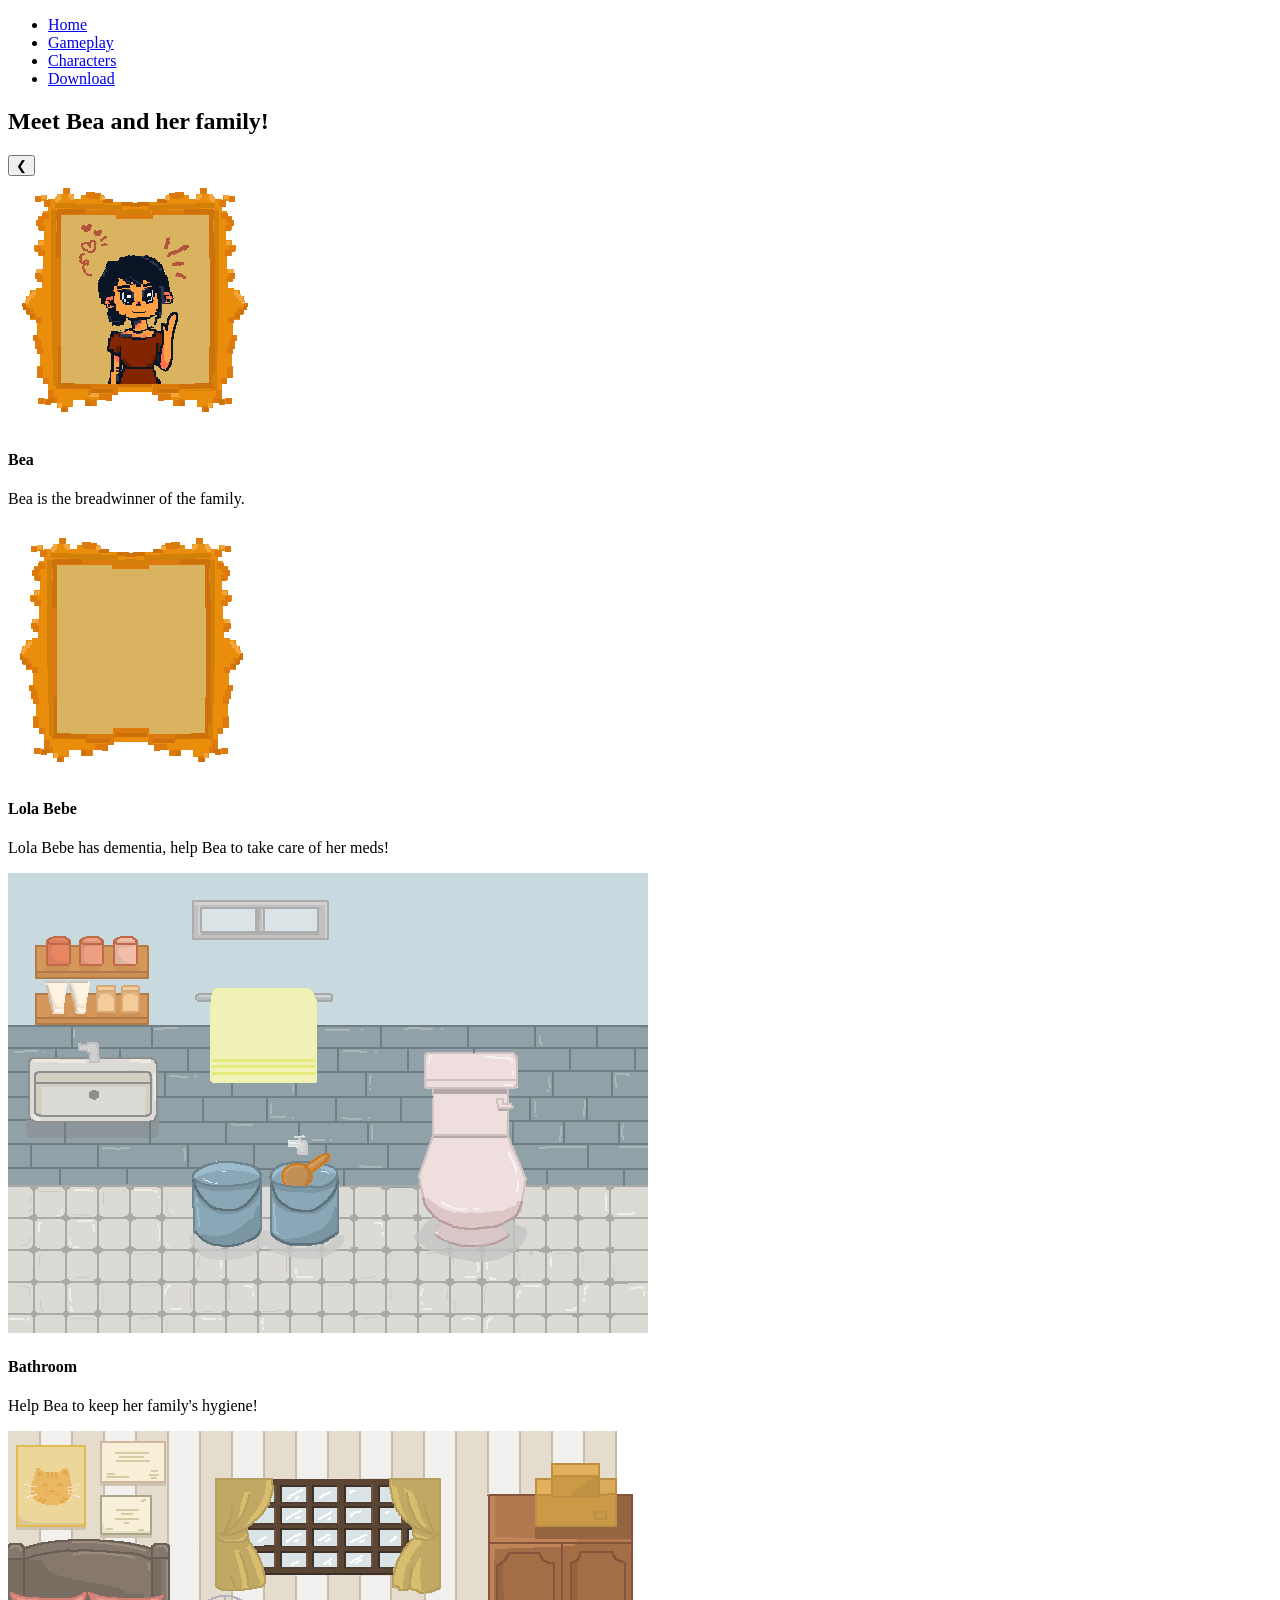
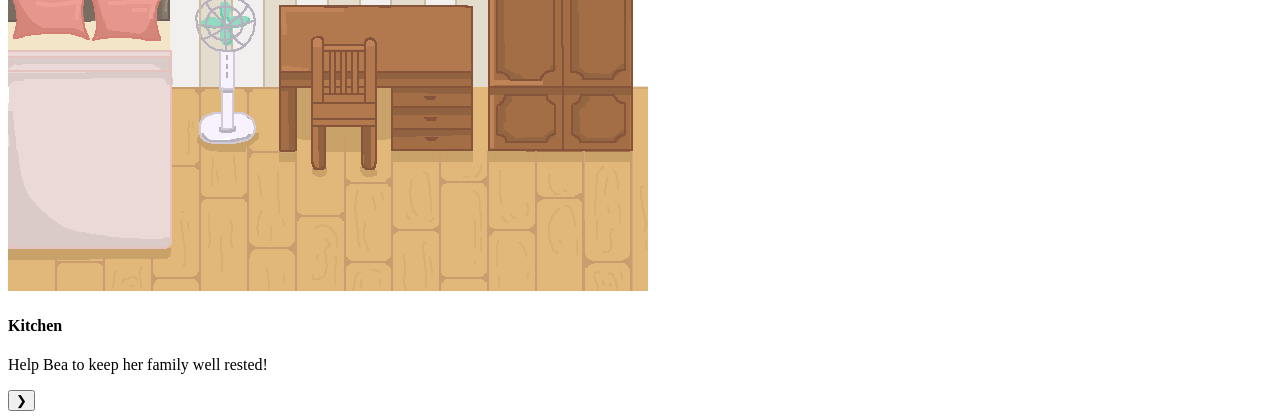
==== commit bd50952f: "imga ni bea" ====
--- a/characters.html
+++ b/characters.html
@@ -46,7 +46,7 @@
 <div class="carousel__track">
 
 <div class="carousel__card active">
-<img src="images/new_bea.gif">
+<img src="images/new bea.gif">
 <h4>Bea</h4>
 <p> Bea is the breadwinner of the family. </p>
 </div>
